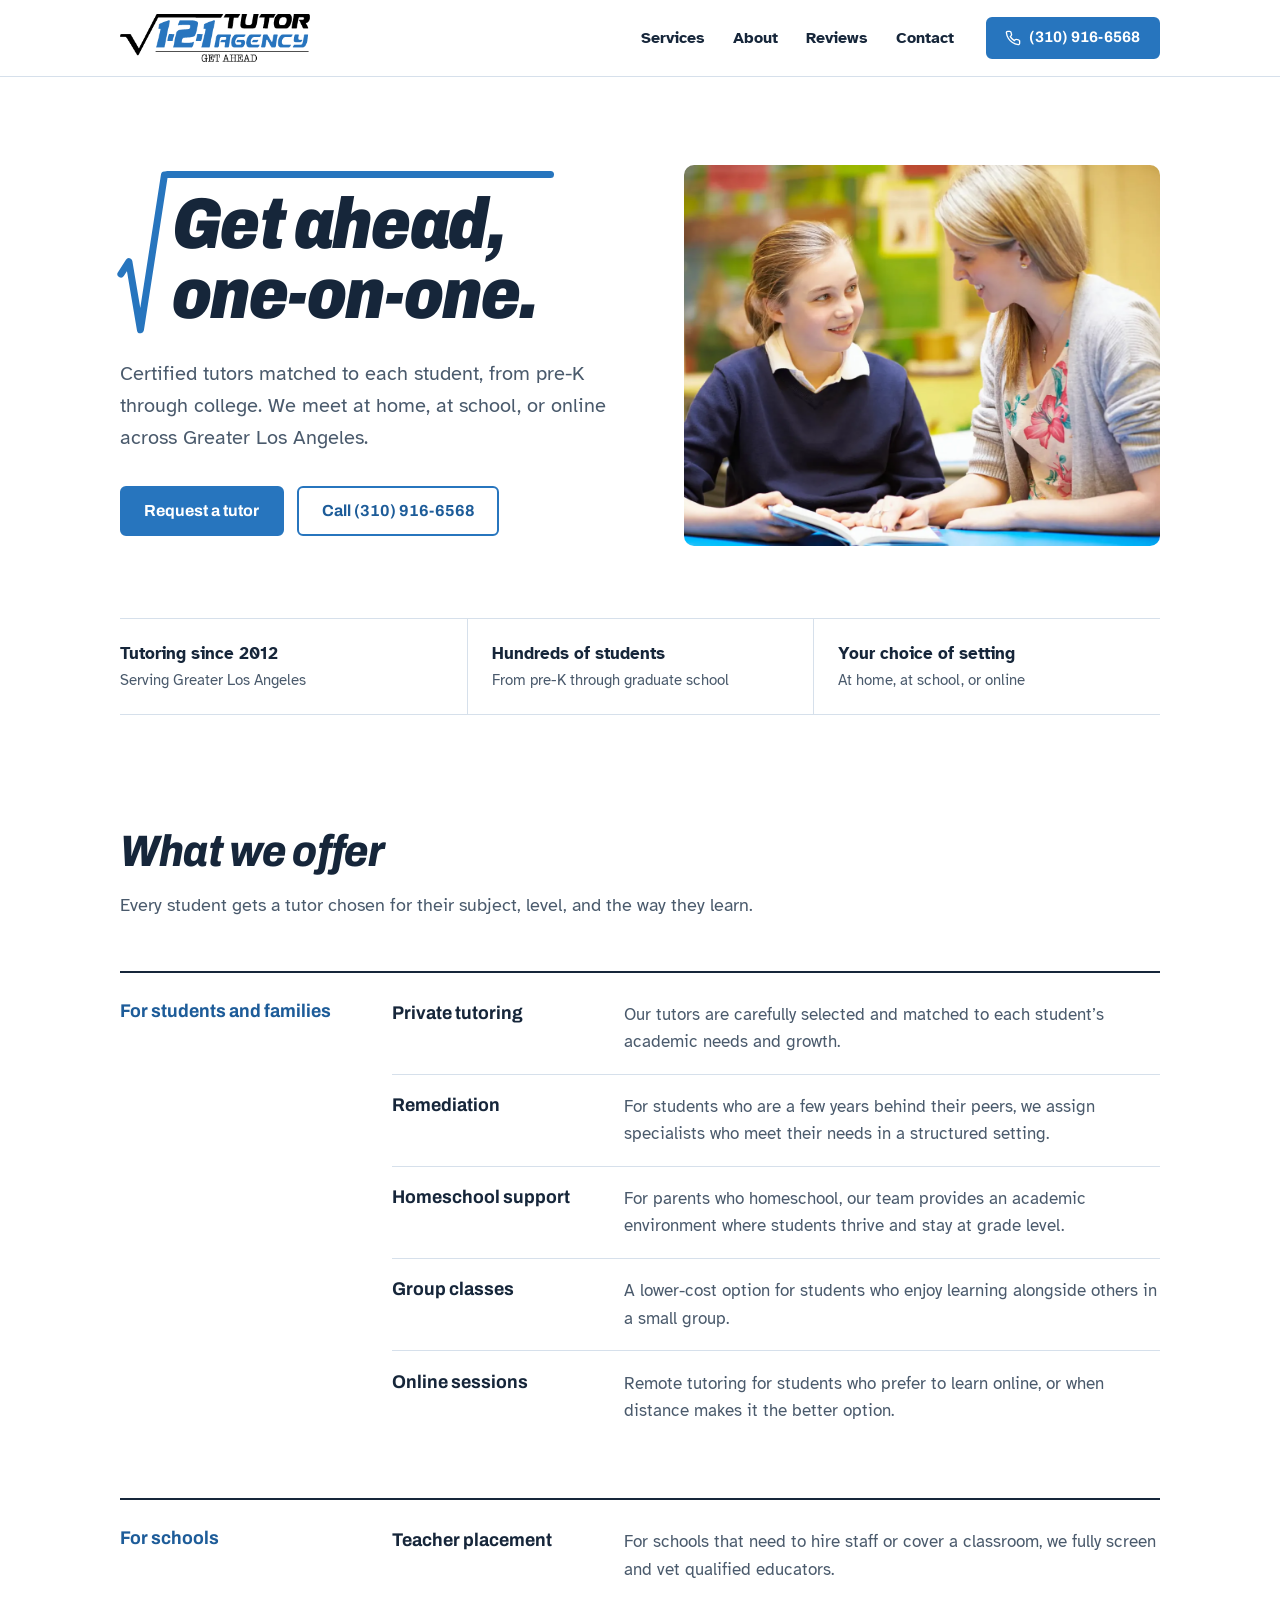
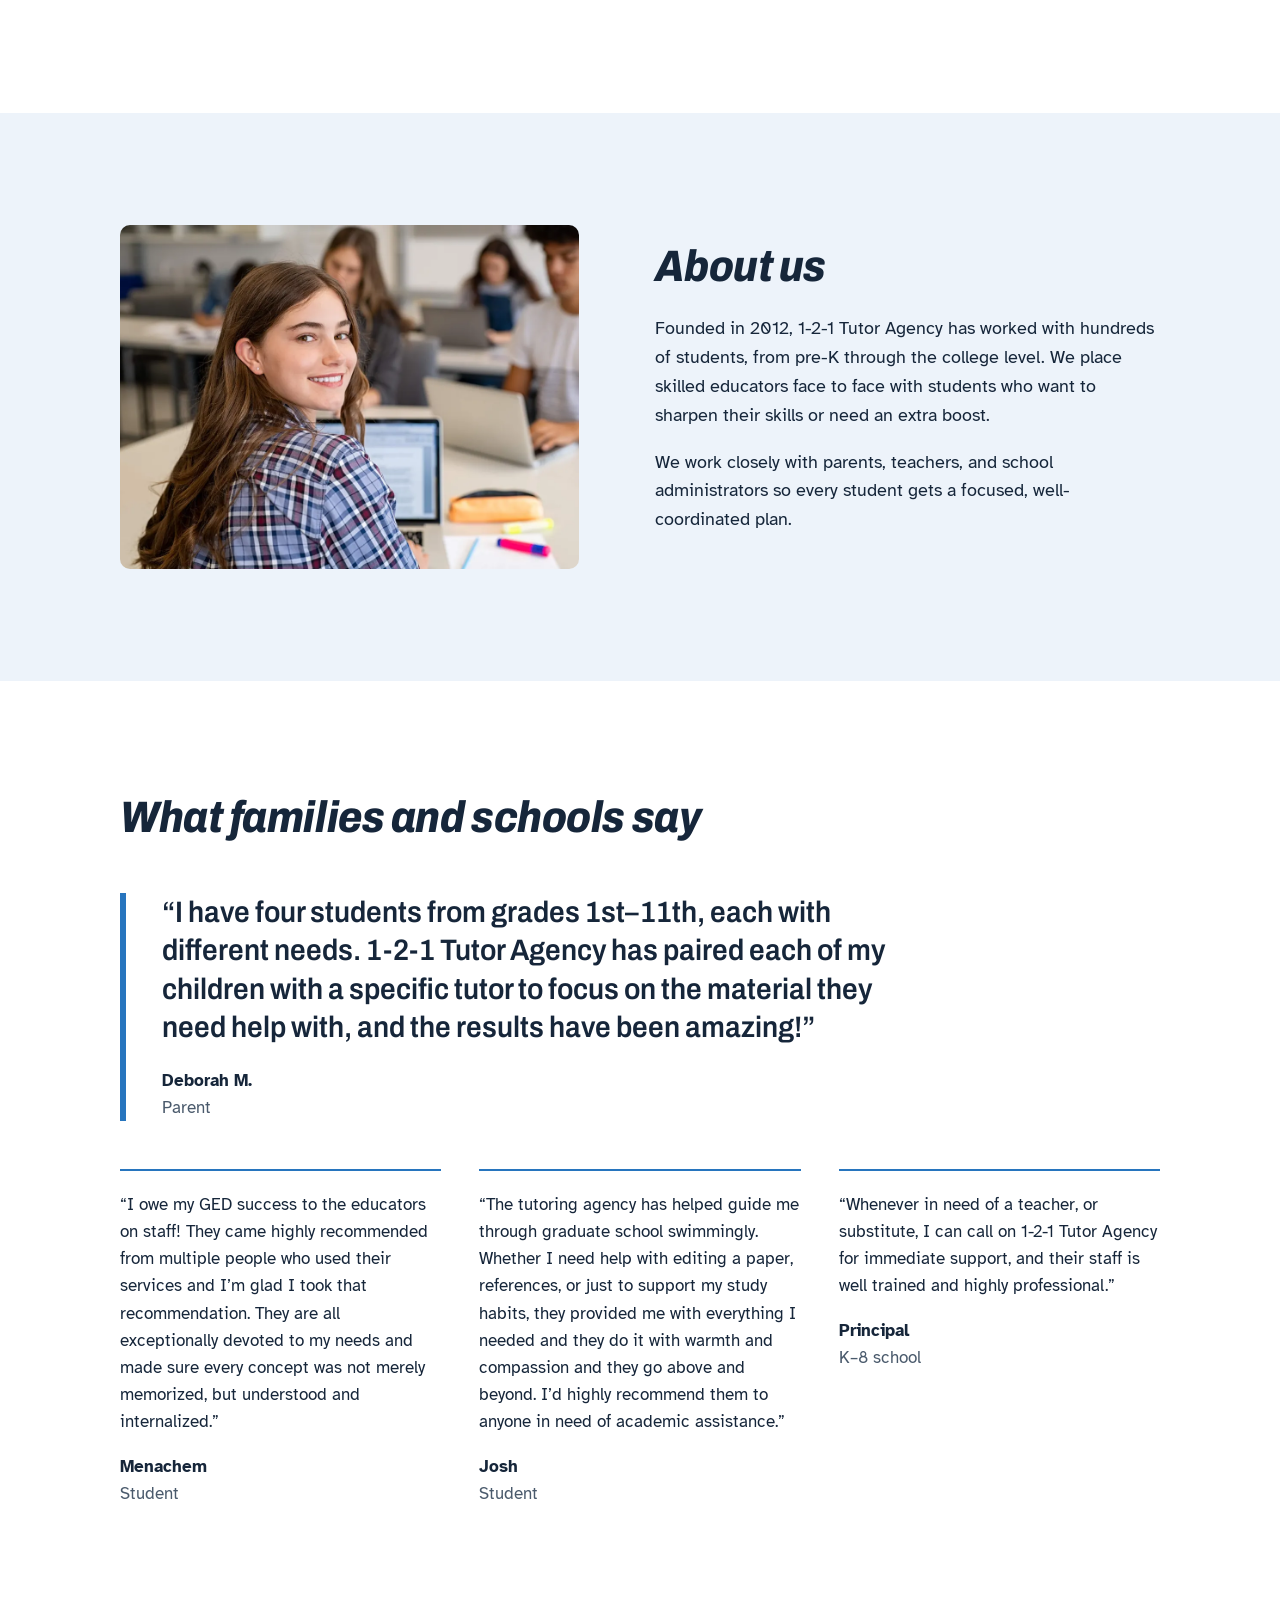
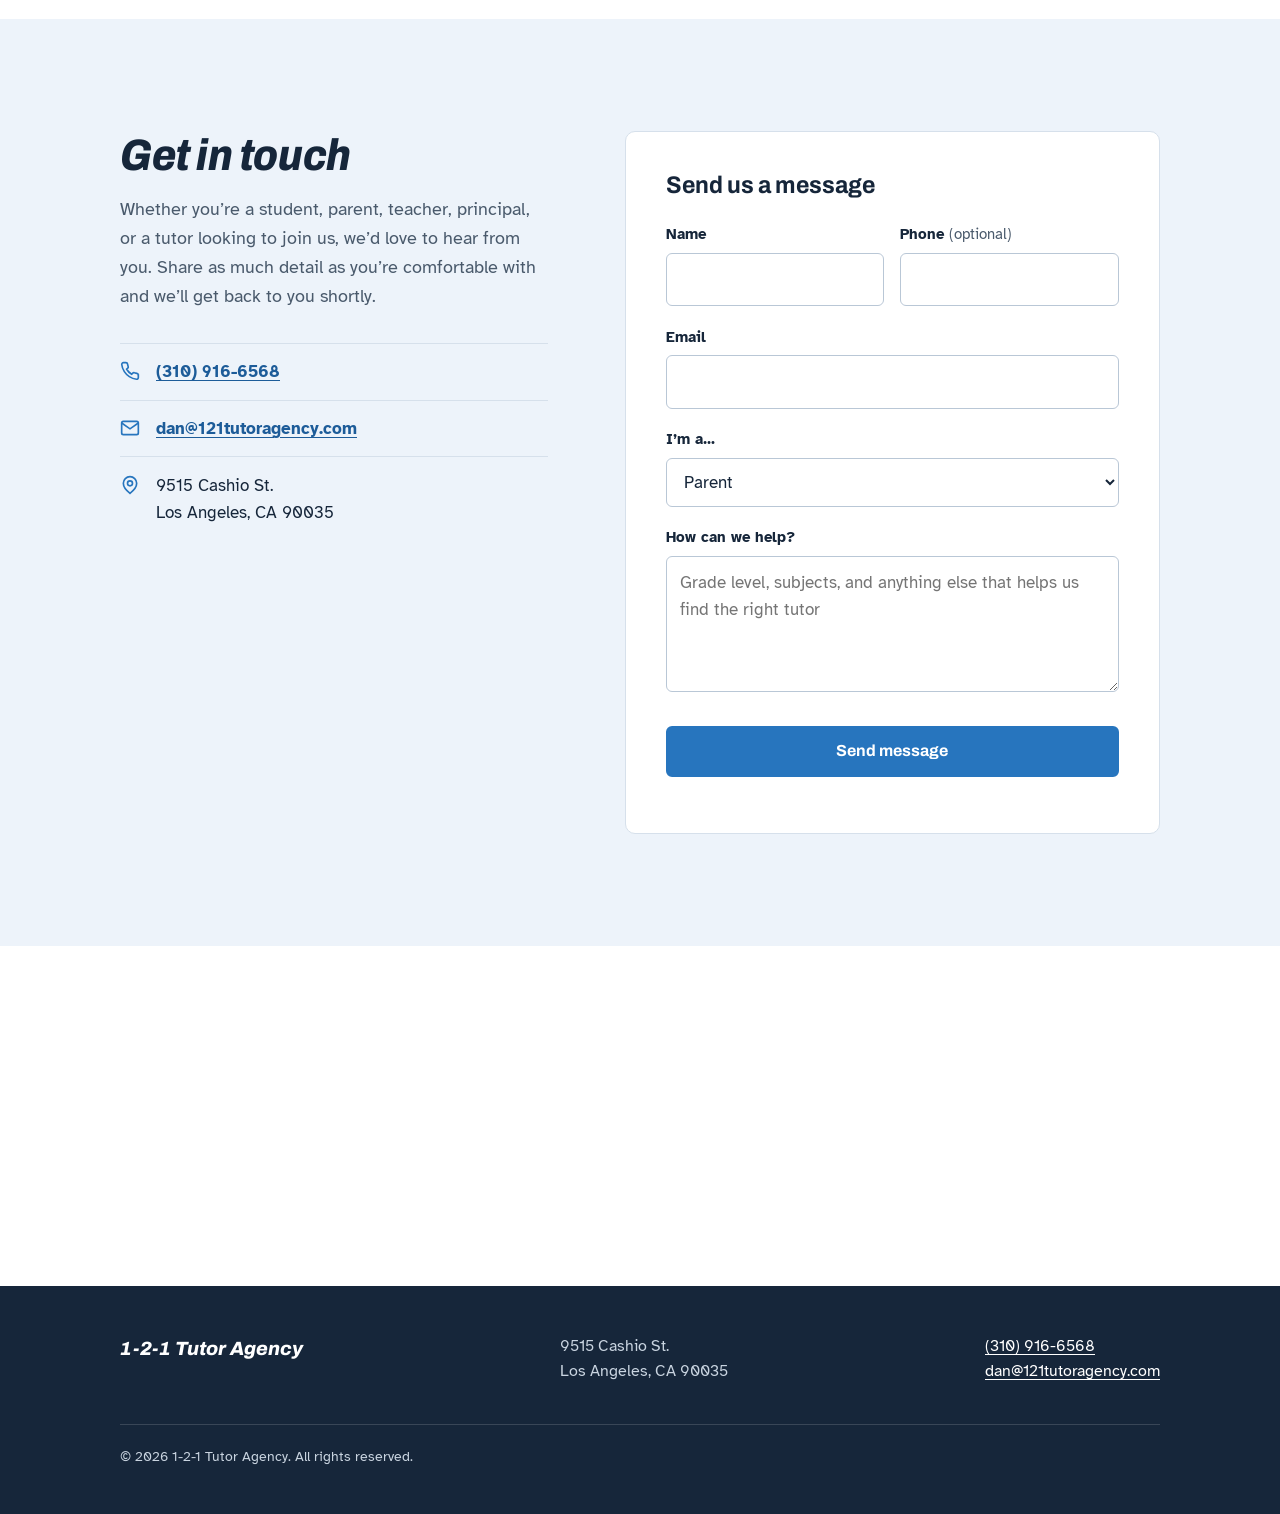
==== index.html @ f5be8601 "new site" ====
<!DOCTYPE html>
<html lang="en">
<head>
  <meta charset="utf-8">
  <meta name="viewport" content="width=device-width, initial-scale=1">
  <title>1-2-1 Tutor Agency | Private Tutoring in Los Angeles</title>
  <meta name="description" content="1-2-1 Tutor Agency matches students with certified private tutors, from pre-K through college. Tutoring at home, at school, or online across Greater Los Angeles since 2012.">
  <link rel="canonical" href="https://121tutoragency.com/">

  <link rel="icon" href="favicon.ico" sizes="any">
  <link rel="icon" href="favicon.svg" type="image/svg+xml">
  <link rel="apple-touch-icon" href="apple-touch-icon.png">
  <meta name="theme-color" content="#2775be">

  <meta property="og:type" content="website">
  <meta property="og:title" content="1-2-1 Tutor Agency | Private Tutoring in Los Angeles">
  <meta property="og:description" content="Certified tutors matched to each student, from pre-K through college. At home, at school, or online.">
  <meta property="og:url" content="https://121tutoragency.com/">
  <meta property="og:image" content="https://121tutoragency.com/images/og-image.jpg">

  <link rel="preconnect" href="https://fonts.googleapis.com">
  <link rel="preconnect" href="https://fonts.gstatic.com" crossorigin>
  <link href="https://fonts.googleapis.com/css2?family=Archivo:ital,wdth,wght@0,62..125,400..900;1,62..125,400..900&family=Atkinson+Hyperlegible:ital,wght@0,400;0,700;1,400&display=swap" rel="stylesheet">
  <link rel="stylesheet" href="css/style.css">

  <script type="application/ld+json">
  {
    "@context": "https://schema.org",
    "@type": "EducationalOrganization",
    "name": "1-2-1 Tutor Agency",
    "url": "https://121tutoragency.com/",
    "logo": "https://121tutoragency.com/images/logo.png",
    "image": "https://121tutoragency.com/images/og-image.jpg",
    "description": "Private tutoring agency matching students with certified tutors, from pre-K through college, at home, at school, or online.",
    "foundingDate": "2012",
    "telephone": "+1-310-916-6568",
    "email": "dan@121tutoragency.com",
    "address": {
      "@type": "PostalAddress",
      "streetAddress": "9515 Cashio St.",
      "addressLocality": "Los Angeles",
      "addressRegion": "CA",
      "postalCode": "90035",
      "addressCountry": "US"
    },
    "areaServed": "Greater Los Angeles"
  }
  </script>
</head>
<body>
  <a class="skip" href="#main">Skip to content</a>

  <header class="site-header">
    <div class="wrap header-inner">
      <a class="logo" href="./" aria-label="1-2-1 Tutor Agency home">
        <img src="images/logo.png" alt="1-2-1 Tutor Agency" width="300" height="77">
      </a>
      <button class="menu-toggle" type="button" aria-expanded="false" aria-controls="site-nav">Menu</button>
      <nav class="site-nav" id="site-nav" aria-label="Main">
        <ul>
          <li><a href="#services">Services</a></li>
          <li><a href="#about">About</a></li>
          <li><a href="#reviews">Reviews</a></li>
          <li><a href="#contact">Contact</a></li>
        </ul>
        <a class="btn btn-solid" href="tel:+13109166568">
          <svg width="18" height="18" viewBox="0 0 24 24" fill="none" stroke="currentColor" stroke-width="2" aria-hidden="true"><path d="M22 16.9v3a2 2 0 0 1-2.2 2 19.8 19.8 0 0 1-8.6-3.1 19.5 19.5 0 0 1-6-6A19.8 19.8 0 0 1 2.1 4.2 2 2 0 0 1 4.1 2h3a2 2 0 0 1 2 1.7c.1 1 .4 1.9.7 2.8a2 2 0 0 1-.5 2.1L8 9.9a16 16 0 0 0 6 6l1.3-1.3a2 2 0 0 1 2.1-.4c.9.3 1.8.6 2.8.7a2 2 0 0 1 1.7 2z"/></svg>
          (310) 916-6568
        </a>
      </nav>
    </div>
  </header>

  <main id="main">
    <section class="hero">
      <div class="wrap">
        <div class="hero-grid">
          <div>
            <div class="radical">
              <svg viewBox="0 0 100 100" preserveAspectRatio="none" aria-hidden="true">
                <path d="M2 64 L20 56 L46 100 L100 0" vector-effect="non-scaling-stroke"/>
              </svg>
              <h1>Get ahead,<br><span class="nowrap">one-on-one.</span></h1>
            </div>
            <p class="hero-lede">Certified tutors matched to each student, from pre-K through college. We meet at home, at school, or online across Greater Los Angeles.</p>
            <div class="hero-actions">
              <a class="btn btn-solid" href="#contact">Request a tutor</a>
              <a class="btn btn-line" href="tel:+13109166568">Call (310) 916-6568</a>
            </div>
          </div>
          <div class="hero-photo">
            <img src="images/tutoring-session.webp" alt="A tutor working through a lesson with a student" width="1400" height="933" fetchpriority="high">
          </div>
        </div>

        <ul class="facts">
          <li>Tutoring since 2012<span>Serving Greater Los Angeles</span></li>
          <li>Hundreds of students<span>From pre-K through graduate school</span></li>
          <li>Your choice of setting<span>At home, at school, or online</span></li>
        </ul>
      </div>
    </section>

    <section class="section" id="services">
      <div class="wrap">
        <div class="section-head">
          <h2>What we offer</h2>
          <p>Every student gets a tutor chosen for their subject, level, and the way they learn.</p>
        </div>

        <div class="offer-group">
          <h3>For students and families</h3>
          <dl class="offer-list">
            <div class="offer">
              <dt>Private tutoring</dt>
              <dd>Our tutors are carefully selected and matched to each student’s academic needs and growth.</dd>
            </div>
            <div class="offer">
              <dt>Remediation</dt>
              <dd>For students who are a few years behind their peers, we assign specialists who meet their needs in a structured setting.</dd>
            </div>
            <div class="offer">
              <dt>Homeschool support</dt>
              <dd>For parents who homeschool, our team provides an academic environment where students thrive and stay at grade level.</dd>
            </div>
            <div class="offer">
              <dt>Group classes</dt>
              <dd>A lower-cost option for students who enjoy learning alongside others in a small group.</dd>
            </div>
            <div class="offer">
              <dt>Online sessions</dt>
              <dd>Remote tutoring for students who prefer to learn online, or when distance makes it the better option.</dd>
            </div>
          </dl>
        </div>

        <div class="offer-group">
          <h3>For schools</h3>
          <dl class="offer-list">
            <div class="offer">
              <dt>Teacher placement</dt>
              <dd>For schools that need to hire staff or cover a classroom, we fully screen and vet qualified educators.</dd>
            </div>
          </dl>
        </div>
      </div>
    </section>

    <section class="section section-tint" id="about">
      <div class="wrap about-grid">
        <img src="images/student-classroom.webp" alt="A smiling student at her desk in a classroom" width="1200" height="800" loading="lazy">
        <div class="about-text">
          <h2>About us</h2>
          <p>Founded in 2012, 1-2-1 Tutor Agency has worked with hundreds of students, from pre-K through the college level. We place skilled educators face to face with students who want to sharpen their skills or need an extra boost.</p>
          <p>We work closely with parents, teachers, and school administrators so every student gets a focused, well-coordinated plan.</p>
        </div>
      </div>
    </section>

    <section class="section" id="reviews">
      <div class="wrap">
        <div class="section-head">
          <h2>What families and schools say</h2>
        </div>

        <blockquote class="review-feature">
          <p>“I have four students from grades 1st–11th, each with different needs. 1-2-1 Tutor Agency has paired each of my children with a specific tutor to focus on the material they need help with, and the results have been amazing!”</p>
          <footer>Deborah M. <span>Parent</span></footer>
        </blockquote>

        <div class="review-grid">
          <blockquote>
            <p>“I owe my GED success to the educators on staff! They came highly recommended from multiple people who used their services and I’m glad I took that recommendation. They are all exceptionally devoted to my needs and made sure every concept was not merely memorized, but understood and internalized.”</p>
            <footer>Menachem <span>Student</span></footer>
          </blockquote>
          <blockquote>
            <p>“The tutoring agency has helped guide me through graduate school swimmingly. Whether I need help with editing a paper, references, or just to support my study habits, they provided me with everything I needed and they do it with warmth and compassion and they go above and beyond. I’d highly recommend them to anyone in need of academic assistance.”</p>
            <footer>Josh <span>Student</span></footer>
          </blockquote>
          <blockquote>
            <p>“Whenever in need of a teacher, or substitute, I can call on 1-2-1 Tutor Agency for immediate support, and their staff is well trained and highly professional.”</p>
            <footer>Principal <span>K–8 school</span></footer>
          </blockquote>
        </div>
      </div>
    </section>

    <section class="section section-tint" id="contact">
      <div class="wrap contact-grid">
        <div class="contact-info">
          <h2>Get in touch</h2>
          <p>Whether you’re a student, parent, teacher, principal, or a tutor looking to join us, we’d love to hear from you. Share as much detail as you’re comfortable with and we’ll get back to you shortly.</p>
          <ul class="contact-list">
            <li>
              <svg width="18" height="18" viewBox="0 0 24 24" fill="none" stroke="currentColor" stroke-width="2" aria-hidden="true"><path d="M22 16.9v3a2 2 0 0 1-2.2 2 19.8 19.8 0 0 1-8.6-3.1 19.5 19.5 0 0 1-6-6A19.8 19.8 0 0 1 2.1 4.2 2 2 0 0 1 4.1 2h3a2 2 0 0 1 2 1.7c.1 1 .4 1.9.7 2.8a2 2 0 0 1-.5 2.1L8 9.9a16 16 0 0 0 6 6l1.3-1.3a2 2 0 0 1 2.1-.4c.9.3 1.8.6 2.8.7a2 2 0 0 1 1.7 2z"/></svg>
              <a href="tel:+13109166568">(310) 916-6568</a>
            </li>
            <li>
              <svg width="18" height="18" viewBox="0 0 24 24" fill="none" stroke="currentColor" stroke-width="2" aria-hidden="true"><rect x="2" y="4" width="20" height="16" rx="2"/><path d="m22 6-10 7L2 6"/></svg>
              <a href="mailto:dan@121tutoragency.com">dan@121tutoragency.com</a>
            </li>
            <li>
              <svg width="18" height="18" viewBox="0 0 24 24" fill="none" stroke="currentColor" stroke-width="2" aria-hidden="true"><path d="M20 10c0 6-8 12-8 12s-8-6-8-12a8 8 0 0 1 16 0z"/><circle cx="12" cy="10" r="3"/></svg>
              <span>9515 Cashio St.<br>Los Angeles, CA 90035</span>
            </li>
          </ul>
        </div>

        <div class="form-card" id="form-card">
          <h3>Send us a message</h3>
          <form id="contact-form" action="https://formsubmit.co/41ce9000523de09074378cfe30a4cc14" method="POST">
            <input type="hidden" name="_subject" value="New message from the 1-2-1 Tutor Agency website">
            <input type="hidden" name="_next" value="https://121tutoragency.com/thanks.html">
            <input type="hidden" name="_template" value="table">
            <input class="honey" type="text" name="_honey" tabindex="-1" autocomplete="off" aria-hidden="true">

            <div class="field-row">
              <div class="field">
                <label for="name">Name</label>
                <input id="name" type="text" name="name" autocomplete="name" required>
              </div>
              <div class="field">
                <label for="phone">Phone <span class="optional">(optional)</span></label>
                <input id="phone" type="tel" name="phone" autocomplete="tel">
              </div>
            </div>
            <div class="field">
              <label for="email">Email</label>
              <input id="email" type="email" name="email" autocomplete="email" required>
            </div>
            <div class="field">
              <label for="role">I’m a…</label>
              <select id="role" name="role">
                <option>Parent</option>
                <option>Student</option>
                <option>School or administrator</option>
                <option>Tutor looking to join</option>
                <option>Other</option>
              </select>
            </div>
            <div class="field">
              <label for="message">How can we help?</label>
              <textarea id="message" name="message" placeholder="Grade level, subjects, and anything else that helps us find the right tutor" required></textarea>
            </div>
            <button class="btn btn-solid" type="submit">Send message</button>
            <p class="form-status" role="status" aria-live="polite"></p>
          </form>
        </div>
      </div>
    </section>

    <div class="map">
      <iframe title="Map showing 9515 Cashio St., Los Angeles" loading="lazy" referrerpolicy="no-referrer-when-downgrade" src="https://www.google.com/maps/embed?pb=!1m18!1m12!1m3!1d3305.659105332949!2d-118.3982991848372!3d34.05261462515808!2m3!1f0!2f0!3f0!3m2!1i1024!2i768!4f13.1!3m3!1m2!1s0x80c2bbe0fec7c19d%3A0x67d59f1745dd5ba2!2s9515%20Cashio%20St%2C%20Los%20Angeles%2C%20CA%2090035%2C%20USA!5e0!3m2!1sen!2sus!4v1640350865358!5m2!1sen!2sus"></iframe>
    </div>
  </main>

  <footer class="site-footer">
    <div class="wrap">
      <div class="footer-grid">
        <p class="footer-name">1-2-1 Tutor Agency</p>
        <p>9515 Cashio St.<br>Los Angeles, CA 90035</p>
        <p><a href="tel:+13109166568">(310) 916-6568</a><br><a href="mailto:dan@121tutoragency.com">dan@121tutoragency.com</a></p>
      </div>
      <p class="footer-copy">© <span class="year">2026</span> 1-2-1 Tutor Agency. All rights reserved.</p>
    </div>
  </footer>

  <script src="js/main.js" defer></script>
</body>
</html>
---- css/style.css ----
/* 1-2-1 Tutor Agency */

:root {
  --white: #ffffff;
  --ink: #16263a;
  --ink-soft: #4a5a6c;
  --blue: #2775be;
  --blue-deep: #1d5c99;
  --tint: #edf3fa;
  --rule: #d6e0eb;

  --font-display: "Archivo", "Arial Narrow", Arial, sans-serif;
  --font-body: "Atkinson Hyperlegible", Verdana, "Segoe UI", sans-serif;

  --wrap: 1120px;
  --gutter: clamp(1.25rem, 4vw, 2.5rem);
  --section: clamp(4rem, 9vw, 7rem);
}

*,
*::before,
*::after { box-sizing: border-box; }

html { scroll-behavior: smooth; scroll-padding-top: 5.5rem; }

body {
  margin: 0;
  background: var(--white);
  color: var(--ink);
  font-family: var(--font-body);
  font-size: 1.0625rem;
  line-height: 1.6;
  -webkit-font-smoothing: antialiased;
}

img { max-width: 100%; height: auto; display: block; }

a { color: var(--blue-deep); text-underline-offset: 0.18em; }
a:hover { color: var(--blue); }

:focus-visible {
  outline: 3px solid var(--blue);
  outline-offset: 3px;
  border-radius: 2px;
}

h1, h2, h3 {
  font-family: var(--font-display);
  line-height: 1.1;
  margin: 0;
  color: var(--ink);
}

h2 {
  font-size: clamp(2rem, 4.2vw, 2.75rem);
  font-weight: 800;
  font-style: italic;
  font-stretch: 88%;
  letter-spacing: -0.01em;
}

h3 {
  font-size: 1.25rem;
  font-weight: 700;
  font-stretch: 95%;
}

p { margin: 0 0 1em; }

.wrap {
  max-width: var(--wrap);
  margin: 0 auto;
  padding: 0 var(--gutter);
}

.skip {
  position: absolute;
  left: -999px;
  top: 0;
  background: var(--ink);
  color: var(--white);
  padding: 0.75rem 1rem;
  z-index: 100;
}
.skip:focus { left: 1rem; top: 1rem; color: var(--white); }

/* Buttons */

.btn {
  display: inline-flex;
  align-items: center;
  gap: 0.5rem;
  font-family: var(--font-display);
  font-weight: 700;
  font-size: 1rem;
  line-height: 1;
  padding: 0.95rem 1.4rem;
  border-radius: 6px;
  border: 2px solid var(--blue);
  text-decoration: none;
  cursor: pointer;
  transition: background-color 0.15s, color 0.15s, border-color 0.15s;
}
.btn svg { width: 1.05em; height: 1.05em; flex: none; }

.btn-solid { background: var(--blue); color: var(--white); }
.btn-solid:hover { background: var(--blue-deep); border-color: var(--blue-deep); color: var(--white); }

.btn-line { background: transparent; color: var(--blue-deep); }
.btn-line:hover { background: var(--tint); color: var(--blue-deep); }

/* Header */

.site-header {
  position: sticky;
  top: 0;
  z-index: 50;
  background: rgba(255, 255, 255, 0.96);
  backdrop-filter: blur(6px);
  border-bottom: 1px solid var(--rule);
}

.header-inner {
  display: flex;
  align-items: center;
  justify-content: space-between;
  gap: 1.5rem;
  min-height: 4.75rem;
}

.logo img { width: 190px; }

.site-nav {
  display: flex;
  align-items: center;
  gap: 2rem;
}

.site-nav ul {
  display: flex;
  gap: 1.75rem;
  list-style: none;
  margin: 0;
  padding: 0;
}

.site-nav ul a {
  color: var(--ink);
  text-decoration: none;
  font-weight: 700;
  font-size: 0.98rem;
  padding: 0.25rem 0;
  border-bottom: 2px solid transparent;
}
.site-nav ul a:hover { color: var(--blue-deep); border-bottom-color: var(--blue); }

.site-nav .btn { padding: 0.7rem 1.1rem; font-size: 0.95rem; }

.menu-toggle {
  display: none;
  background: none;
  border: 2px solid var(--rule);
  border-radius: 6px;
  padding: 0.55rem 0.8rem;
  font: 700 0.95rem var(--font-body);
  color: var(--ink);
  cursor: pointer;
}

@media (max-width: 820px) {
  .logo img { width: 160px; }
  .menu-toggle { display: block; }
  .site-nav {
    display: none;
    position: absolute;
    top: 100%;
    left: 0;
    right: 0;
    background: var(--white);
    border-bottom: 1px solid var(--rule);
    flex-direction: column;
    align-items: stretch;
    gap: 1rem;
    padding: 1rem var(--gutter) 1.5rem;
  }
  .site-nav.is-open { display: flex; }
  .site-nav ul { flex-direction: column; gap: 0; }
  .site-nav ul a {
    display: block;
    padding: 0.85rem 0;
    border-bottom: 1px solid var(--rule);
  }
  .site-nav .btn { justify-content: center; padding: 0.95rem; }
}

/* Hero */

.hero { padding: clamp(3rem, 7vw, 5.5rem) 0 0; }

.hero-grid {
  display: grid;
  grid-template-columns: 1.05fr 1fr;
  gap: clamp(2rem, 5vw, 4.5rem);
  align-items: center;
}

/* The square-root sign from the logo, drawn around the headline */
.radical {
  --stroke: 0.075em;
  position: relative;
  display: inline-block;
  font-size: clamp(2.5rem, 5.6vw, 4.75rem);
  padding: 0.2em 0.12em 0 0.72em;
  margin-bottom: 1.75rem;
}
.radical svg {
  position: absolute;
  left: 0;
  top: 0;
  width: 0.62em;
  height: 100%;
  overflow: visible;
}
.radical svg path {
  fill: none;
  stroke: var(--blue);
  stroke-width: 7px;
  stroke-linecap: round;
  stroke-linejoin: round;
}
.radical::after {
  content: "";
  position: absolute;
  top: -3.5px;
  left: 0.62em;
  right: -0.1em;
  height: 7px;
  border-radius: 7px;
  background: var(--blue);
}

.hero h1 {
  font-size: 1em;
  font-weight: 900;
  font-style: italic;
  font-stretch: 82%;
  letter-spacing: -0.02em;
  line-height: 0.98;
}

.nowrap { white-space: nowrap; }

.hero-lede {
  font-size: clamp(1.1rem, 1.6vw, 1.25rem);
  color: var(--ink-soft);
  max-width: 34em;
  margin-bottom: 2rem;
}

.hero-actions { display: flex; flex-wrap: wrap; gap: 0.85rem; }

.hero-photo img {
  width: 100%;
  aspect-ratio: 5 / 4;
  object-fit: cover;
  object-position: 60% 50%;
  border-radius: 10px;
}

.facts {
  display: grid;
  grid-template-columns: repeat(3, 1fr);
  margin: clamp(3rem, 6vw, 4.5rem) 0 0;
  padding: 0;
  list-style: none;
  border-top: 1px solid var(--rule);
  border-bottom: 1px solid var(--rule);
}
.facts li {
  padding: 1.35rem 1.5rem 1.35rem 0;
  font-weight: 700;
}
.facts li + li { padding-left: 1.5rem; border-left: 1px solid var(--rule); }
.facts span { display: block; font-weight: 400; color: var(--ink-soft); font-size: 0.95rem; }

@media (max-width: 860px) {
  .hero-grid { grid-template-columns: 1fr; }
  .hero-photo { order: -1; }
  .hero-photo img { aspect-ratio: 16 / 10; }
}

@media (max-width: 640px) {
  .facts { grid-template-columns: 1fr; }
  .facts li, .facts li + li { padding: 1rem 0; border-left: 0; }
  .facts li + li { border-top: 1px solid var(--rule); }
  .radical svg path { stroke-width: 5px; }
  .radical::after { height: 5px; top: -2.5px; }
}

/* Sections */

.section { padding: var(--section) 0; }
.section-tint { background: var(--tint); }

.section-head { max-width: 40rem; margin-bottom: clamp(2.25rem, 4vw, 3.25rem); }
.section-head p { color: var(--ink-soft); margin-top: 1rem; font-size: 1.125rem; }

/* Services: grouped by who they're for */

.offer-group {
  display: grid;
  grid-template-columns: 15rem 1fr;
  gap: 2rem;
  padding-top: 1.75rem;
  border-top: 2px solid var(--ink);
}
.offer-group + .offer-group { margin-top: 3.5rem; }

.offer-group > h3 {
  font-size: 1.15rem;
  color: var(--blue-deep);
}

.offer-list { margin: 0; }

.offer {
  display: grid;
  grid-template-columns: 13rem 1fr;
  gap: 1.5rem;
  padding: 1.15rem 0;
}
.offer + .offer { border-top: 1px solid var(--rule); }
.offer:first-child { padding-top: 0; }

.offer dt {
  font-family: var(--font-display);
  font-weight: 700;
  font-stretch: 95%;
  font-size: 1.15rem;
  line-height: 1.35;
}
.offer dd { margin: 0; color: var(--ink-soft); max-width: 36em; }

@media (max-width: 900px) {
  .offer-group { grid-template-columns: 1fr; gap: 1.25rem; }
}
@media (max-width: 600px) {
  .offer { grid-template-columns: 1fr; gap: 0.35rem; }
}

/* About */

.about-grid {
  display: grid;
  grid-template-columns: 1fr 1.1fr;
  gap: clamp(2rem, 6vw, 5rem);
  align-items: center;
}
.about-grid img {
  border-radius: 10px;
  aspect-ratio: 4 / 3;
  object-fit: cover;
  object-position: 35% 40%;
}
.about-text h2 { margin-bottom: 1.5rem; }
.about-text p { font-size: 1.125rem; max-width: 34em; }

@media (max-width: 860px) {
  .about-grid { grid-template-columns: 1fr; }
}

/* Reviews */

.review-feature {
  margin: 0 0 3rem;
  padding: 0 0 0 clamp(1.25rem, 3vw, 2.25rem);
  border-left: 6px solid var(--blue);
  max-width: 50rem;
}
.review-feature p {
  font-family: var(--font-display);
  font-size: clamp(1.4rem, 2.6vw, 1.85rem);
  font-weight: 600;
  font-stretch: 92%;
  line-height: 1.3;
  margin-bottom: 1.25rem;
}

.review-grid {
  display: grid;
  grid-template-columns: repeat(3, 1fr);
  gap: clamp(1.5rem, 3vw, 2.5rem);
}
.review-grid blockquote {
  margin: 0;
  padding-top: 1.25rem;
  border-top: 2px solid var(--blue);
}
.review-grid p { color: var(--ink); }

blockquote footer { font-weight: 700; }
blockquote footer span { display: block; font-weight: 400; color: var(--ink-soft); }

@media (max-width: 900px) {
  .review-grid { grid-template-columns: 1fr; }
}

/* Contact */

.contact-grid {
  display: grid;
  grid-template-columns: 1fr 1.25fr;
  gap: clamp(2.5rem, 6vw, 5rem);
  align-items: start;
}

.contact-info h2 { margin-bottom: 1rem; }
.contact-info > p { color: var(--ink-soft); font-size: 1.125rem; max-width: 30em; }

.contact-list { list-style: none; margin: 2rem 0 0; padding: 0; }
.contact-list li {
  display: grid;
  grid-template-columns: 2.25rem 1fr;
  align-items: start;
  padding: 0.9rem 0;
  border-top: 1px solid var(--rule);
}
.contact-list svg { width: 1.25rem; height: 1.25rem; margin-top: 0.2rem; color: var(--blue); }
.contact-list a { font-weight: 700; }

.form-card {
  background: var(--white);
  border: 1px solid var(--rule);
  border-radius: 10px;
  padding: clamp(1.5rem, 4vw, 2.5rem);
}
.form-card h3 { font-size: 1.5rem; margin-bottom: 1.5rem; }

.field { margin-bottom: 1.15rem; }
.field-row { display: grid; grid-template-columns: 1fr 1fr; gap: 1rem; }

.field label {
  display: block;
  font-weight: 700;
  font-size: 0.95rem;
  margin-bottom: 0.4rem;
}
.field label .optional { font-weight: 400; color: var(--ink-soft); }

.field input,
.field select,
.field textarea {
  width: 100%;
  font: inherit;
  color: var(--ink);
  background: var(--white);
  border: 1.5px solid #b9c7d6;
  border-radius: 6px;
  padding: 0.75rem 0.85rem;
}
.field textarea { min-height: 8.5rem; resize: vertical; }
.field input:focus,
.field select:focus,
.field textarea:focus {
  outline: none;
  border-color: var(--blue);
  box-shadow: 0 0 0 3px rgba(39, 117, 190, 0.22);
}

.honey { position: absolute; left: -9999px; }

.form-card .btn { width: 100%; justify-content: center; margin-top: 0.5rem; }
.form-card .btn[disabled] { opacity: 0.65; cursor: wait; }

.form-status { margin: 1rem 0 0; font-weight: 700; }
.form-status.is-error { color: #b42318; }

.form-done { text-align: left; }
.form-done svg { width: 2.75rem; height: 2.75rem; color: var(--blue); margin-bottom: 1rem; }
.form-done h3 { margin-bottom: 0.75rem; }
.form-done p { color: var(--ink-soft); }

@media (max-width: 900px) {
  .contact-grid { grid-template-columns: 1fr; }
}
@media (max-width: 520px) {
  .field-row { grid-template-columns: 1fr; gap: 0; }
}

.map iframe {
  display: block;
  width: 100%;
  height: 340px;
  border: 0;
  filter: saturate(0.6);
}

/* Footer */

.site-footer {
  background: var(--ink);
  color: #c9d4e0;
  padding: 3rem 0 2rem;
  font-size: 0.98rem;
}
.site-footer a { color: var(--white); }
.footer-grid {
  display: flex;
  flex-wrap: wrap;
  justify-content: space-between;
  gap: 1.5rem 3rem;
}
.footer-grid p { margin: 0; }
.footer-name {
  font-family: var(--font-display);
  font-weight: 800;
  font-style: italic;
  color: var(--white);
  font-size: 1.2rem;
}
.footer-copy {
  margin-top: 2.5rem;
  padding-top: 1.25rem;
  border-top: 1px solid rgba(255, 255, 255, 0.15);
  font-size: 0.9rem;
}

/* Thank-you and 404 pages */

.message-page {
  min-height: 62vh;
  display: flex;
  align-items: center;
  padding: var(--section) 0;
}
.message-page h1 {
  font-size: clamp(2.4rem, 6vw, 4rem);
  font-weight: 900;
  font-style: italic;
  font-stretch: 82%;
  margin-bottom: 1.25rem;
}
.message-page p { font-size: 1.15rem; color: var(--ink-soft); max-width: 32em; margin-bottom: 2rem; }

@media (prefers-reduced-motion: reduce) {
  html { scroll-behavior: auto; }
  * { transition: none !important; }
}
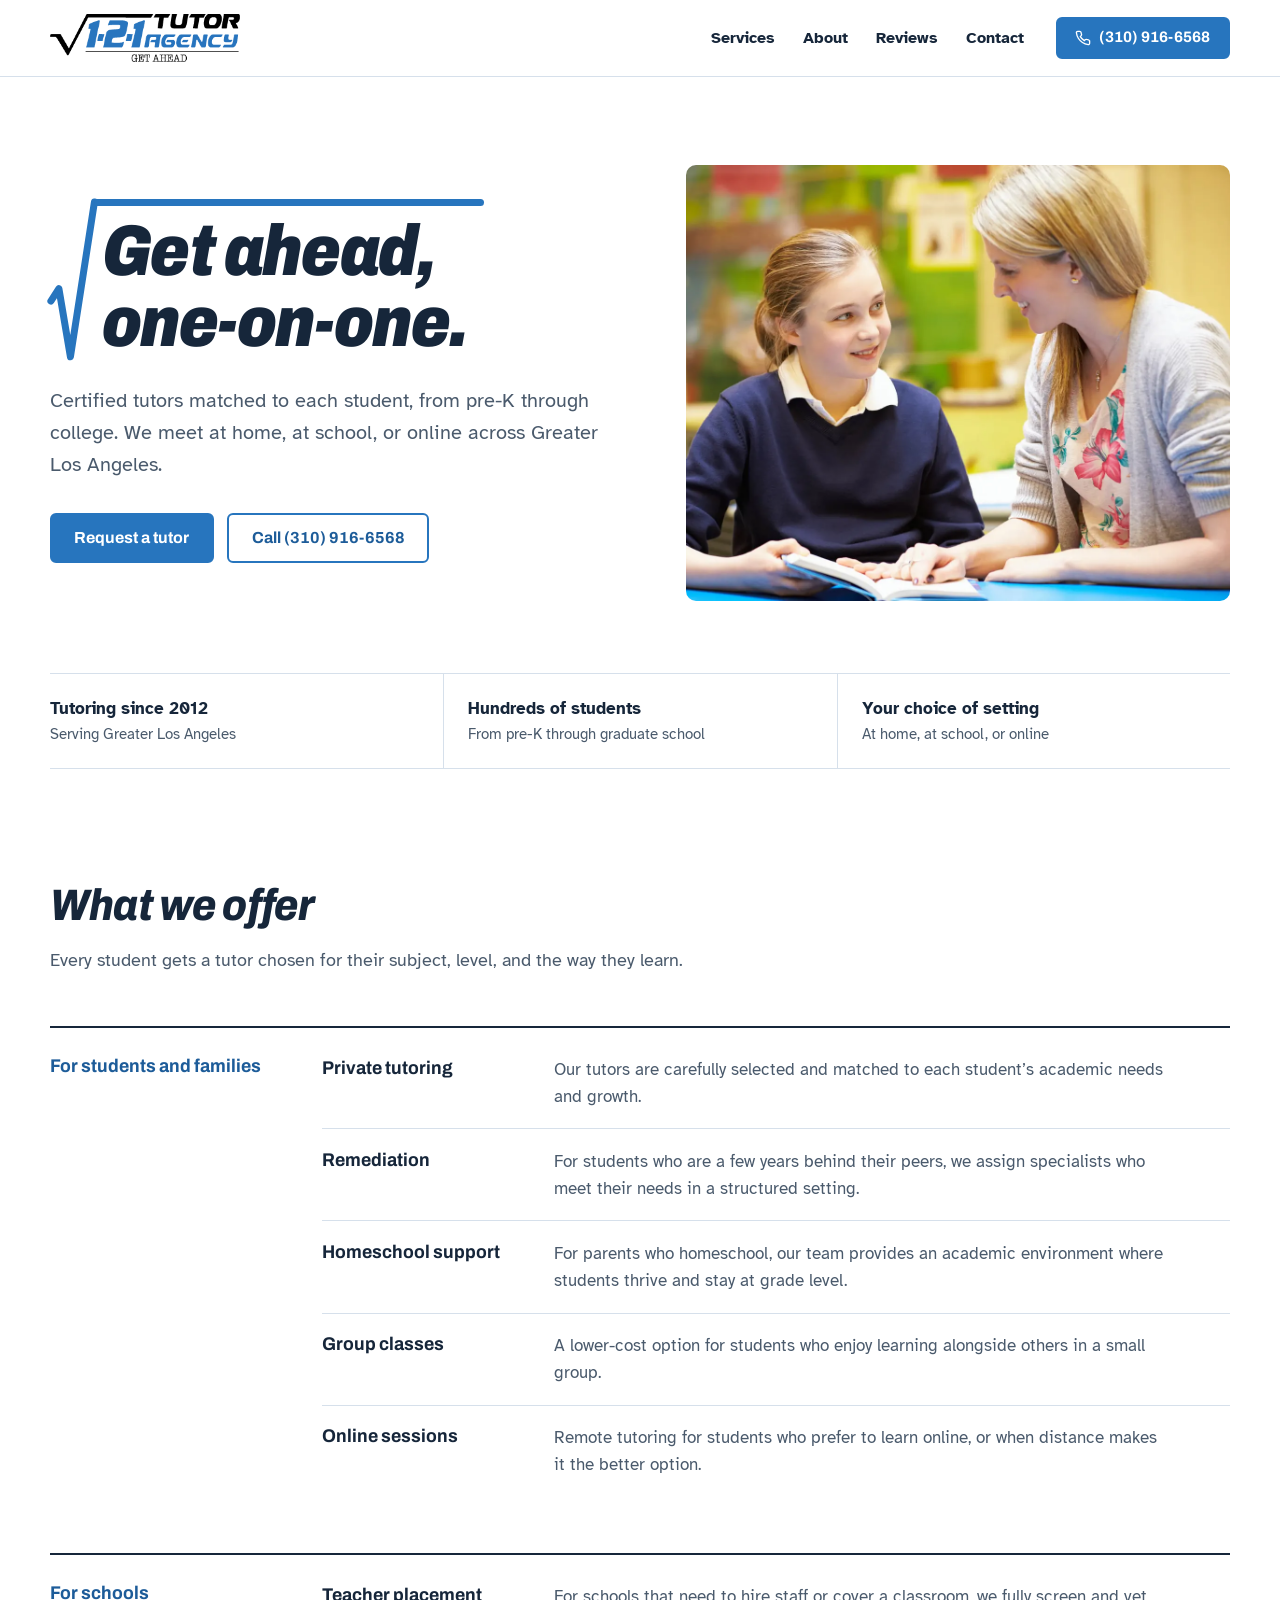
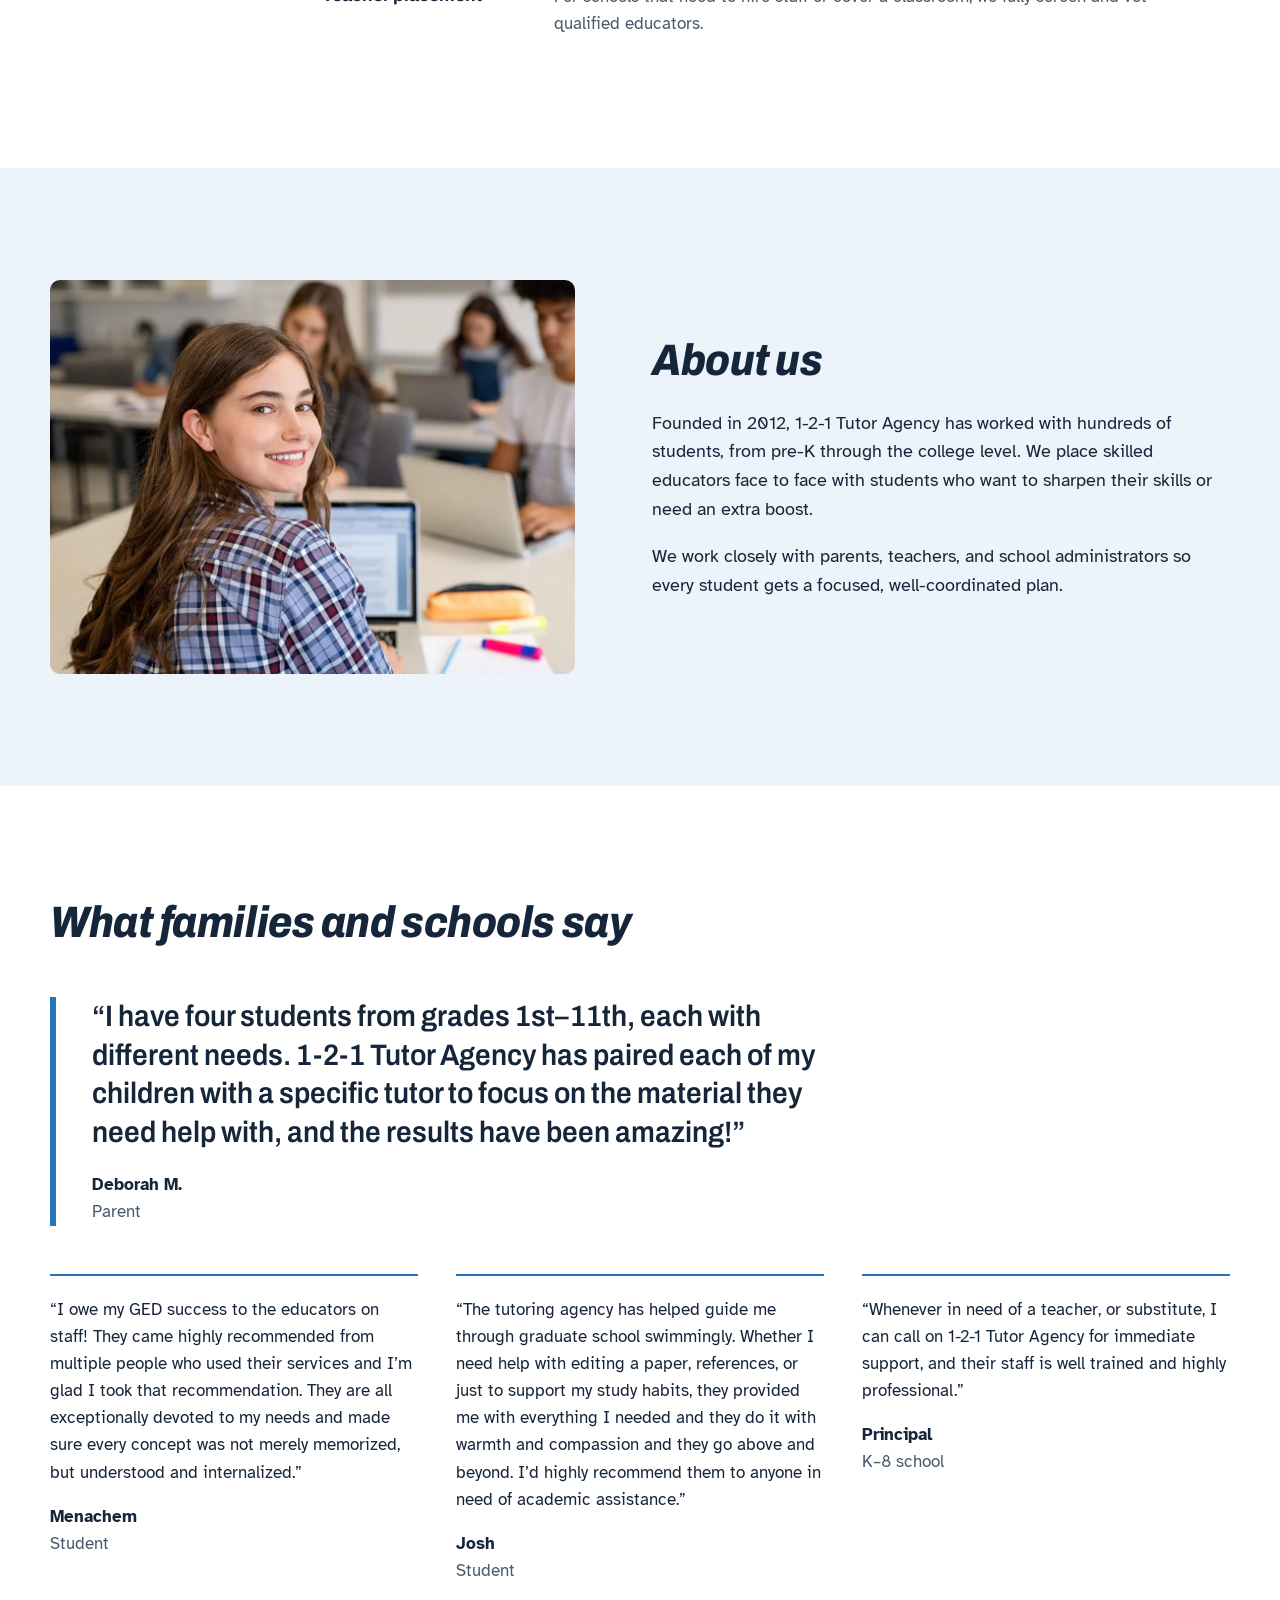
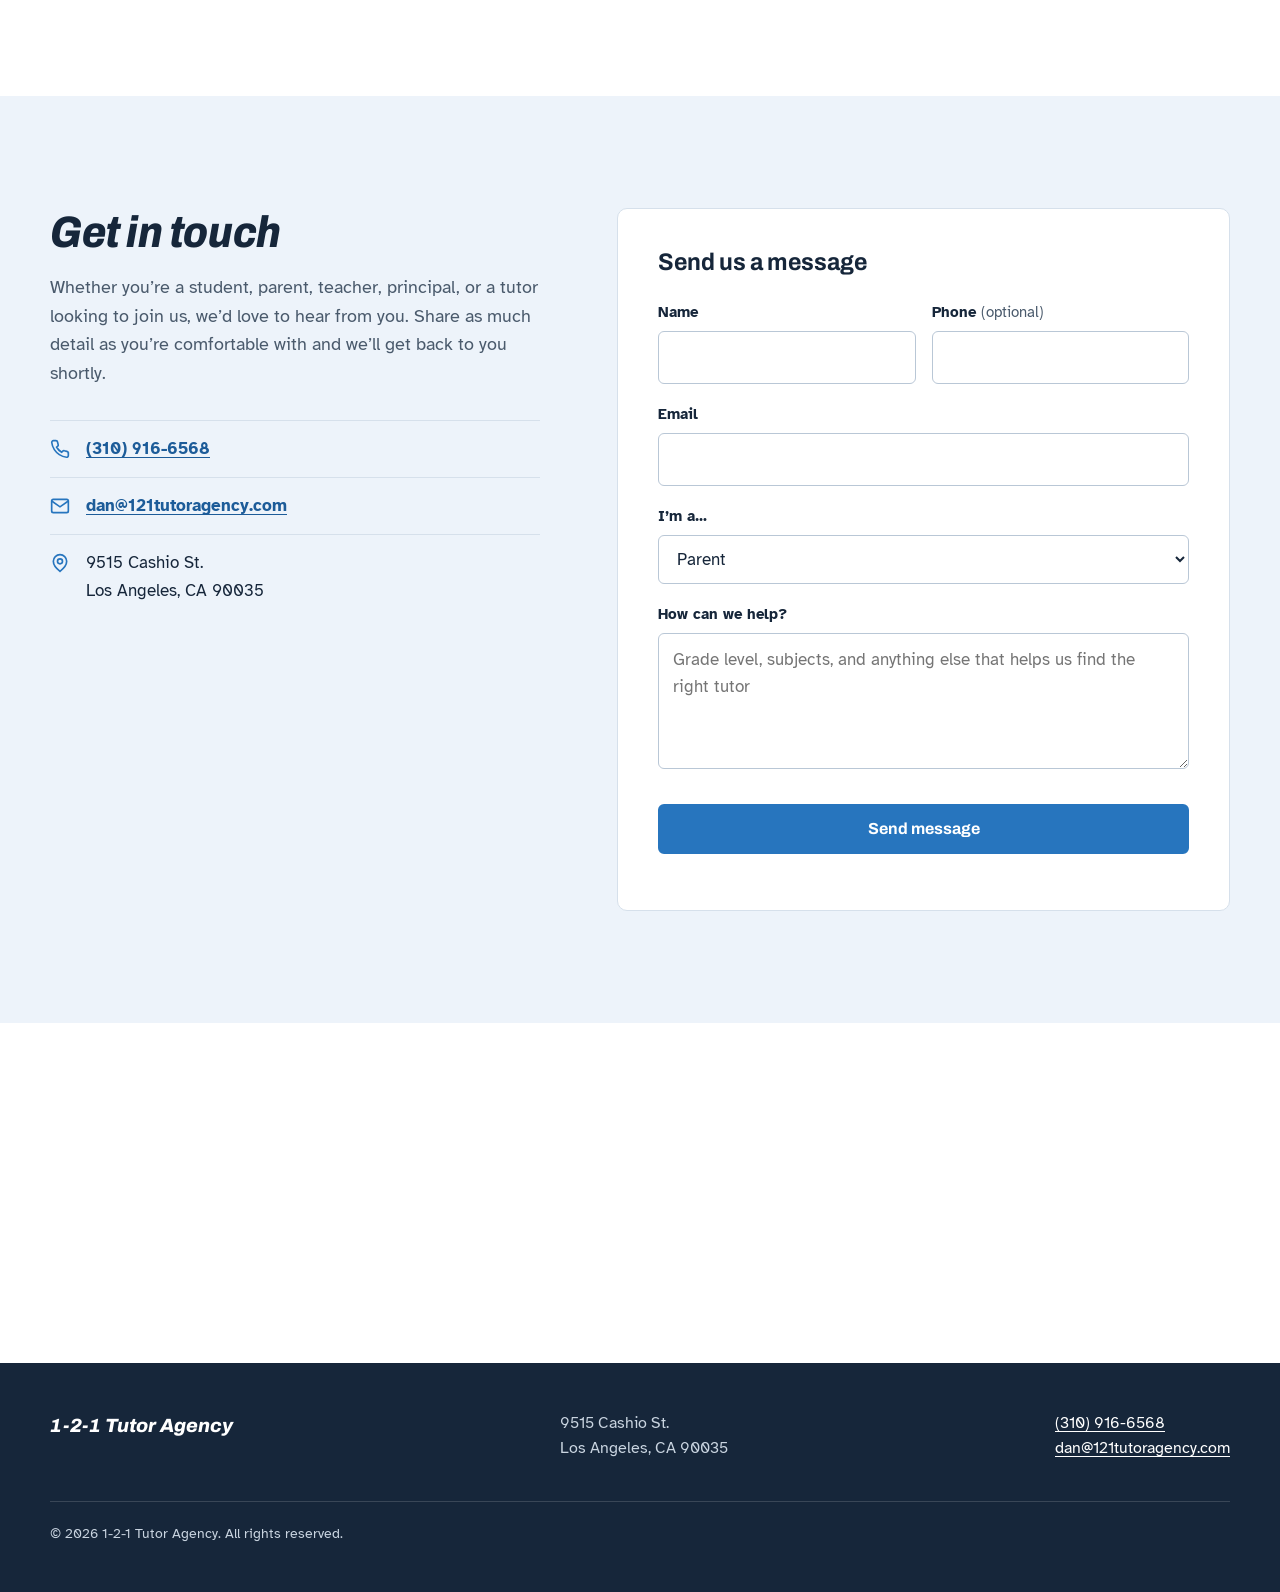
==== commit 83664bde: "fixing the form" ====
--- a/index.html
+++ b/index.html
@@ -261,7 +261,7 @@
         <p>9515 Cashio St.<br>Los Angeles, CA 90035</p>
         <p><a href="tel:+13109166568">(310) 916-6568</a><br><a href="mailto:dan@121tutoragency.com">dan@121tutoragency.com</a></p>
       </div>
-      <p class="footer-copy">© <span class="year">2026</span> 1-2-1 Tutor Agency. All rights reserved.</p>
+      <p class="footer-copy">© <span class="year"></span> 1-2-1 Tutor Agency. All rights reserved.</p>
     </div>
   </footer>
 
--- a/css/style.css
+++ b/css/style.css
@@ -12,7 +12,7 @@
   --font-display: "Archivo", "Arial Narrow", Arial, sans-serif;
   --font-body: "Atkinson Hyperlegible", Verdana, "Segoe UI", sans-serif;
 
-  --wrap: 1120px;
+  --wrap: 1260px;
   --gutter: clamp(1.25rem, 4vw, 2.5rem);
   --section: clamp(4rem, 9vw, 7rem);
 }
